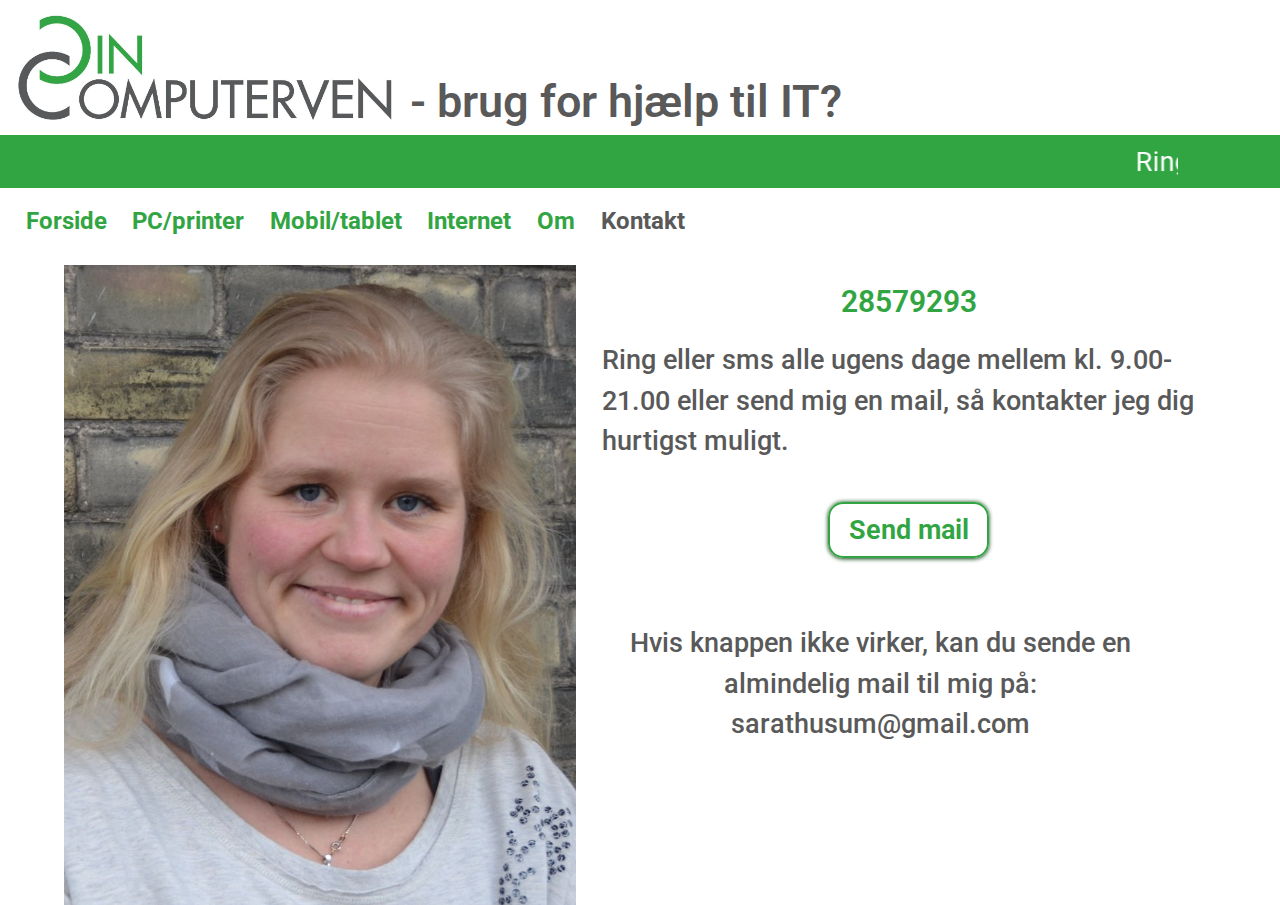
==== kontakt.html @ 3b6a4e94 "First commit" ====
<!DOCTYPE html>
<html lang='en'>

<head>
    <meta charset='UTF-8' />
    <meta name='viewport' content='width=device-width, initial-scale=1.0, maximum-scale=1.0' />
    <title>Din Computerven /v Sara Husum</title>
    <link rel="stylesheet" href="https://use.fontawesome.com/releases/v5.7.1/css/all.css"
        integrity="sha384-fnmOCqbTlWIlj8LyTjo7mOUStjsKC4pOpQbqyi7RrhN7udi9RwhKkMHpvLbHG9Sr" crossorigin="anonymous">
    <link rel="stylesheet" href="https://maxcdn.bootstrapcdn.com/bootstrap/4.0.0/css/bootstrap.min.css"
        integrity="sha384-Gn5384xqQ1aoWXA+058RXPxPg6fy4IWvTNh0E263XmFcJlSAwiGgFAW/dAiS6JXm" crossorigin="anonymous">
    <link href="https://fonts.googleapis.com/css?family=Inter|Open+Sans|Roboto|Roboto+Condensed|Sen&display=swap"
        rel="stylesheet">
    <link rel="stylesheet" type="text/css" href="./styleRest.css">
</head>

<body>
    <!-- <div class='forside'> -->
        <div class='topBanner'>
            <img class='logo' src='./images/logo.jpeg' alt="Din Computerven firma logo"/>
            <div class='logotext'>
                - brug for hjælp til IT?
            </div>
        </div>

        <div class="contact-highlighter">
            <marquee direction="left" onmouseover="this.stop()" onmouseout="this.start()">
                <p class="lowLight">Ring alle ugens dage fra kl. 9.00-20.00 på tlf:</p>
                <p class="phone">28579293</p>
                <p class="lowLight">eller klik på</p>
                <a href="./kontakt.html" class="contact-info"> Kontakt</a>
            </marquee>
        </div>

        <div class="hamburgerBanner">
            <a href="javascript:void(0);" class="icon" onclick="responsify()">
                <i class="fa fa-bars"></i>
            </a>
        
            <div class="topnav" id="navigationMenu">
                <a href="./index.html">Forside</a>
                <a href="./pc_print.html">PC/printer</a>
                <a href="./mobil_tablet.html">Mobil/tablet</a>
                <a href="./internet.html">Internet</a>
                <a href="./om.html">Om</a>
                <a href="./kontakt.html" class="active">Kontakt</a>
            </div>
        </div>

        <div class="pageContent">
            <div class="pageIMG">
                <img id= "profil" src='./images/Profil.jpg' alt= "Profilbillede af Sara, Din Computerven." />
            </div>
            <div class="pageText">
                <br>
                <p id="phoneSplash">28579293</p>
                <p id="praktisk">Ring eller sms alle ugens dage mellem kl. 9.00-21.00 eller send mig en mail, så kontakter jeg dig hurtigst muligt.</p>
              <div id="mail">  
                <a id="mailButton" href="mailto:sarathusum@gmail.com?subject=Min%20IT%20driller!&body=Jeg%20har%20brug%20for%20hjælp%20til..." target="_blank">Send mail</a>
              </div>
              <div class="pageText">
                <p id= "error"> <br>Hvis knappen ikke virker, kan du sende en almindelig mail til mig på: sarathusum@gmail.com</p>
              </div>
            </div>
        </div>
    <!-- </div> Har jeg brug for forside div'en?-->

    <script src="./main.js"></script>

</body>
</html>
---- styleRest.css ----
@import url('https://fonts.googleapis.com/css?family=Roboto&display=swap');

body {
  margin: 0;
  font-family: Roboto;
  color: #595959;
}
.topBanner {
  width: 100%;
  display: flex;
  margin-top: 1%;
  flex-direction: row;
}

.logotext {
  font-size: 3.5vw;
  font-family: roboto, sans-serif;
  font-weight: 575;
  align-self: flex-end;
}

.logo {
  width: 30%;
  margin-left: 1%;
  margin-right: 1%;
  padding-bottom: 1%;
}

.contact-highlighter{
  padding: .5% 8% .5% 8%;
  display: flex;
  background-color: #32a543;
  font-size: 2.1vw;
  white-space: nowrap; /* forces one-line */
  overflow-x: auto; /* forces one-line */
}

.contact-info{
  margin: auto;
  color: #fff;
  font-weight: 600;
  display: inline-block; /* forces one-line */
}

.contact-info:hover{
	color:#595959;
  cursor: pointer;
}

.phone{
  margin: auto;
	display: inline-block;
  color: #fff;
  font-weight: 600;
  display: inline-block; /* forces one-line */
}

.lowLight{
  margin: auto;
  margin-left: .7%;
  margin-right: .7%;
	display: inline-block;
  color: #fff;
  display: inline-block; /* forces one-line */
}

.topnav {
  overflow: hidden;
  background-color: #fff;
  margin-top: .1%;
  margin-right: 5%;
  margin-left: 1%;
  width: 100%;
  z-index: 2;
}

.topnav a {
  float: left;
  display: block;
  color: #32a543;
  padding:0% 1% 0 1%;
  text-decoration: none;
  font-size: 1.9vw;
  font-weight: 700;
  border-radius: 15px;
  margin-top: 1%;
}

.topnav a:hover {
  background-color: #595959;
  color: white;
}

.topnav a.active {
  color: #595959;
}

.topnav a.active:hover {
  background-color: #fff;
  color: #595959;
}

.icon {
  display: none;
  z-index: 5;
}
.pageIMG{
  margin: 2% 2% 0 5%;
  height: 50vw;
  max-width: 40vw;
  overflow: hidden;
  float:left;
  object-fit:cover;
}

.pageIMG img:not(#profil){
  height: 100%;
  transform: translateX(-120px);
  z-index: 0;
}
#profil{
  height:100%;
}

.pageText {
  font-size: 2.1vw;
  font-weight: 500;
  margin: 0 5% 0 5%;
  text-justify: inter-word;
}
#error{
  text-align: center;
}
#phoneSplash{
  color: #32a543;
  font-weight: 600;
  text-align: center;
  font-size: 30px;
}

#mailButton{
  margin: 4%;
  border: solid 2px;
  border-color: #32a543;
  box-shadow:0 .2px 4px rgb(12, 70, 20);
  /*box-shadow:0 .2px 4px rgb(89, 89, 89, .7);*/
  color:#32a543;
  border-radius: 15px;
  font-weight: 650;
  padding: 1% 3%;
}
#mailButton:hover{
  box-shadow:0 .2px 4px rgb(12, 70, 20);
  background-color: #595959;
  color: #fff;
  cursor: pointer;
}

#mail{
  display: flex;
  justify-content: center;
  text-align: center;
  height: 8%;
}

@media screen and (max-width: 1250px){
  .logo{
    width:375px;
    padding-bottom: 12px;
  }
  .logotext{
    font-size: 45px;
  }
  .contact-highlighter{
    font-size: 24px;
    background-color: #32a543;
  }
  .topnav a{
    font-size: 22px;
  }  
  .pageText{
    font-size: 24px;
  }
}

@media screen and (max-width:850px){
  .logo{
    width:44%;
    padding-bottom: 1.5%;
  }
  .logotext{
    font-size: 5.2vw;
  }
  
  .pageText{
    font-size: 2.8vw;
  }
  #phoneSplash{
    font-size: 3.56vw;
   }
}

@media screen and (max-width: 650px) {
  .topnav a:not(:active) {
    display: none;
  }
  .hamburgerBanner{
    width: 100%;
    height:5.9vw;
  }
  .icon {
    right:0;
    position: absolute;
    display: block;
    font-size: 22px;
    color: #32a543;
    padding-bottom: 0;
    margin: 1% 2% 0 0;
    z-index: 2;
  }
  .icon.active{
    color:#32a543;
  }
  .icon:hover{
    color:#595959;
  }
  .contact-highlighter{
    font-size: 3.6vw;
  }
  .topnav.responsive {
    position: absolute;
  }
  .topnav.responsive a{
    float: left;
    display: block;
    text-align: left;
    margin-left: 65%;
    z-index: 1; 
  }  
}

@media screen and (max-width:600px){
  .logo{
    width: 258px;
  }
  .logotext{
    display: none;
  }
  .contact-highlighter{
    font-size: 21px;
    background-color: #32a543;
  }
  .pageText{
    font-size: 16px;
  }
  .topnav a{
    font-size: 3.68vw;
    z-index: 1;
  }
  .icon {
    font-size: 3.68vw;
  }
 }

  @media screen and (max-width:540px){
    .topnav{
      z-index: 2;
    }
    .topnav a{
      font-size: 17px;
    }
    .icon {
        font-size: 17px;
    }
    .logo{
        margin-bottom: 0px;
    }
    .pageIMG{
      margin: 2% 5% 0 5%;
      max-width: 90%;
      height: 90%;
      float:none;
      overflow: none;
      
    }
    .pageIMG img {
      width: 100%;
      transform: translateX(0);
      z-index:0;
    }

    #phoneSplash{
      font-size: 21px;
    }
    
    #mailButton{
      margin-bottom: 25px;
    }
  }
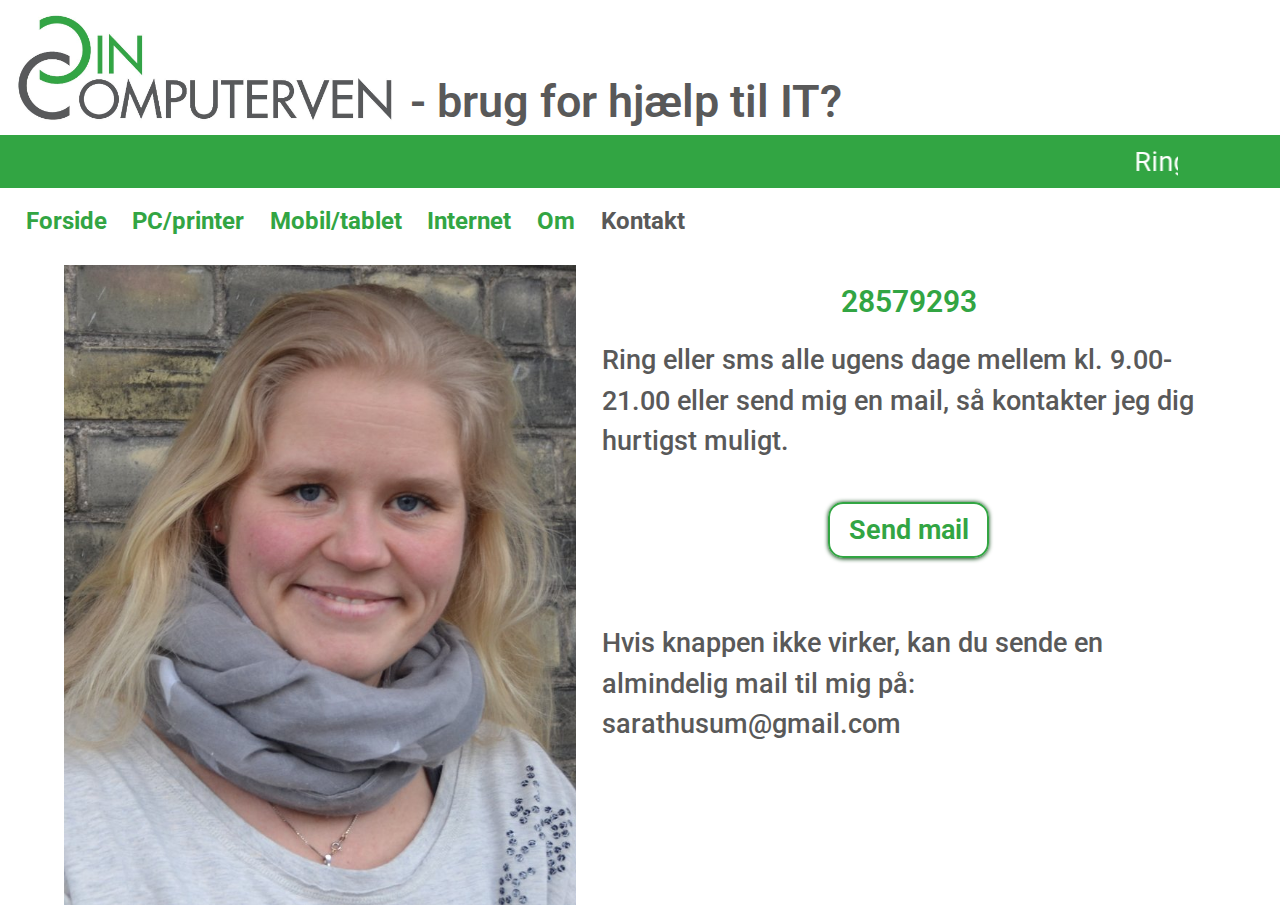
==== commit 3de45317: "Image bugs fixed" ====
--- a/kontakt.html
+++ b/kontakt.html
@@ -11,7 +11,7 @@
         integrity="sha384-Gn5384xqQ1aoWXA+058RXPxPg6fy4IWvTNh0E263XmFcJlSAwiGgFAW/dAiS6JXm" crossorigin="anonymous">
     <link href="https://fonts.googleapis.com/css?family=Inter|Open+Sans|Roboto|Roboto+Condensed|Sen&display=swap"
         rel="stylesheet">
-    <link rel="stylesheet" type="text/css" href="./styleRest.css">
+    <link rel="stylesheet" type="text/css" href="./styleKontaktOm.css">
 </head>
 
 <body>
@@ -59,7 +59,7 @@
                 <a id="mailButton" href="mailto:sarathusum@gmail.com?subject=Min%20IT%20driller!&body=Jeg%20har%20brug%20for%20hjælp%20til..." target="_blank">Send mail</a>
               </div>
               <div class="pageText">
-                <p id= "error"> <br>Hvis knappen ikke virker, kan du sende en almindelig mail til mig på: sarathusum@gmail.com</p>
+                <p id= "pageText"> <br>Hvis knappen ikke virker, kan du sende en almindelig mail til mig på: sarathusum@gmail.com</p>
               </div>
             </div>
         </div>
--- a/styleKontaktOm.css
+++ b/styleKontaktOm.css
@@ -0,0 +1,290 @@
+@import url('https://fonts.googleapis.com/css?family=Roboto&display=swap');
+
+body {
+  margin: 0;
+  font-family: Roboto;
+  color: #595959;
+}
+
+.topBanner {
+  width: 100%;
+  display: flex;
+  margin-top: 1%;
+  flex-direction: row;
+}
+
+.logotext {
+  font-size: 3.5vw;
+  font-family: roboto, sans-serif;
+  font-weight: 575;
+  align-self: flex-end;
+}
+
+.logo {
+  width: 30%;
+  margin-left: 1%;
+  margin-right: 1%;
+  padding-bottom: 1%;
+}
+
+.contact-highlighter{
+  padding: .5% 8% .5% 8%;
+  display: flex;
+  background-color: #32a543;
+  font-size: 2.1vw;
+  white-space: nowrap; /* forces one-line */
+  overflow-x: auto; /* forces one-line */
+}
+
+.contact-info{
+  margin: auto;
+  color: #fff;
+  font-weight: 600;
+  display: inline-block; /* forces one-line */
+}
+
+.contact-info:hover{
+	color:#595959;
+  cursor: pointer;
+}
+
+.phone{
+  margin: auto;
+	display: inline-block;
+  color: #fff;
+  font-weight: 600;
+  display: inline-block; /* forces one-line */
+}
+
+.lowLight{
+  margin: auto;
+  margin-left: .7%;
+  margin-right: .7%;
+	display: inline-block;
+  color: #fff;
+  display: inline-block; /* forces one-line */
+}
+
+.topnav {
+  overflow: hidden;
+  background-color: #fff;
+  margin-top: .1%;
+  margin-right: 5%;
+  margin-left: 1%;
+  width: 100%;
+  z-index: 2;
+}
+
+.topnav a {
+  float: left;
+  display: block;
+  color: #32a543;
+  padding:0% 1% 0 1%;
+  text-decoration: none;
+  font-size: 1.9vw;
+  font-weight: 700;
+  border-radius: 15px;
+  margin-top: 1%;
+}
+
+.topnav a:hover {
+  background-color: #595959;
+  color: white;
+}
+
+.topnav a.active {
+  color: #595959;
+}
+
+.topnav a.active:hover {
+  background-color: #fff;
+  color: #595959;
+}
+
+.icon {
+  display: none;
+  z-index: 5;
+}
+
+.pageIMG{
+  margin: 2% 2% 0 5%;
+  height: 50vw;
+  max-width: 40vw;
+  overflow: hidden;
+  float:left;
+  object-fit:cover;
+}
+
+#profil{
+  height:100%;
+  z-index: 0;
+}
+
+.pageText {
+  font-size: 2.1vw;
+  font-weight: 500;
+  margin: 0 5% 0 5%;
+  text-justify: inter-word;
+}
+
+#phoneSplash{
+  color: #32a543;
+  font-weight: 600;
+  text-align: center;
+  font-size: 30px;
+}
+
+#mailButton{
+  margin: 4%;
+  border: solid 2px;
+  border-color: #32a543;
+  box-shadow:0 .2px 4px rgb(12, 70, 20);
+  color:#32a543;
+  border-radius: 15px;
+  font-weight: 650;
+  padding: 1% 3%;
+}
+
+#mailButton:hover{
+  box-shadow:0 .2px 4px rgb(12, 70, 20);
+  background-color: #595959;
+  color: #fff;
+  cursor: pointer;
+}
+
+#mail{
+  display: flex;
+  justify-content: center;
+  height: 8%;
+  white-space: nowrap;
+}
+
+@media screen and (max-width: 1250px){
+  .logo{
+    width:375px;
+    padding-bottom: 12px;
+  }
+  .logotext{
+    font-size: 45px;
+  }
+  .contact-highlighter{
+    font-size: 24px;
+    background-color: #32a543;
+  }
+  .topnav a{
+    font-size: 22px;
+  }  
+  .pageText{
+    font-size: 24px;
+  }
+}
+
+@media screen and (max-width:850px){
+  .logo{
+    width:44%;
+    padding-bottom: 1.5%;
+  }
+  .logotext{
+    font-size: 5.2vw;
+  }
+  .pageText{
+    font-size: 2.8vw;
+  }
+  #phoneSplash{
+    font-size: 3.56vw;
+  }
+}
+
+@media screen and (max-width: 650px) {
+  .topnav a:not(:active) {
+    display: none;
+  }
+  .hamburgerBanner{
+    width: 100%;
+    height:5.9vw;
+  }
+  .icon {
+    right:0;
+    position: absolute;
+    display: block;
+    font-size: 22px;
+    color: #32a543;
+    padding-bottom: 0;
+    margin: 1% 2% 0 0;
+    z-index: 2;
+  }
+  .icon.active{
+    color:#32a543;
+  }
+  .icon:hover{
+    color:#595959;
+  }
+  .contact-highlighter{
+    font-size: 3.6vw;
+  }
+  .topnav.responsive {
+    position: absolute;
+  }
+  .topnav.responsive a{
+    float: left;
+    display: block;
+    text-align: left;
+    margin-left: 65%;
+    z-index: 1; 
+  }  
+}
+
+@media screen and (max-width:600px){
+  .logo{
+    width: 258px;
+  }
+  .logotext{
+    display: none;
+  }
+  .contact-highlighter{
+    font-size: 21px;
+    background-color: #32a543;
+  }
+  .pageText{
+    font-size: 16px;
+  }
+  .topnav a{
+    font-size: 3.68vw;
+    z-index: 1;
+  }
+  .icon {
+    font-size: 3.68vw;
+  }
+}
+
+@media screen and (max-width:540px){
+  .topnav{
+    z-index: 2;
+  }
+  .topnav a{
+    font-size: 17px;
+  }
+  .icon {
+      font-size: 17px;
+  }
+  .logo{
+      margin-bottom: 0px;
+  }
+  .pageIMG{
+    margin: 2% 5% 0 5%;
+    max-width: 90%;
+    height: 90%;
+    float:none;
+    overflow: none;
+  }
+  .pageIMG img {
+    width: 100%;
+    z-index:0;
+  }
+  #phoneSplash{
+    font-size: 21px;
+  }  
+  #mailButton{
+    margin-bottom: 25px;
+  }
+}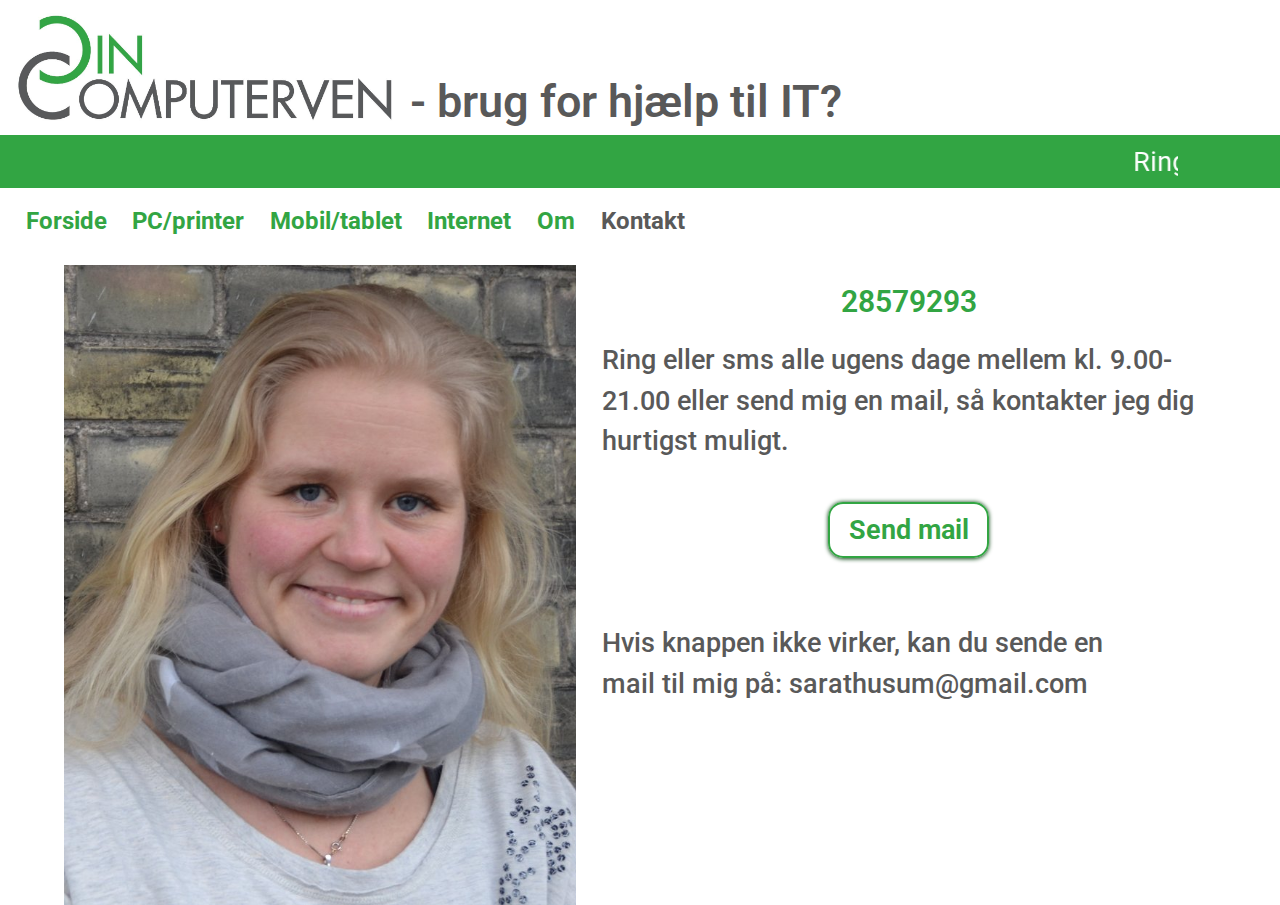
==== commit 1fb99a54: "text fix" ====
--- a/kontakt.html
+++ b/kontakt.html
@@ -59,7 +59,7 @@
                 <a id="mailButton" href="mailto:sarathusum@gmail.com?subject=Min%20IT%20driller!&body=Jeg%20har%20brug%20for%20hjælp%20til..." target="_blank">Send mail</a>
               </div>
               <div class="pageText">
-                <p id= "pageText"> <br>Hvis knappen ikke virker, kan du sende en almindelig mail til mig på: sarathusum@gmail.com</p>
+                <p id= "pageText"> <br>Hvis knappen ikke virker, kan du sende en mail til mig på: sarathusum@gmail.com</p>
               </div>
             </div>
         </div>
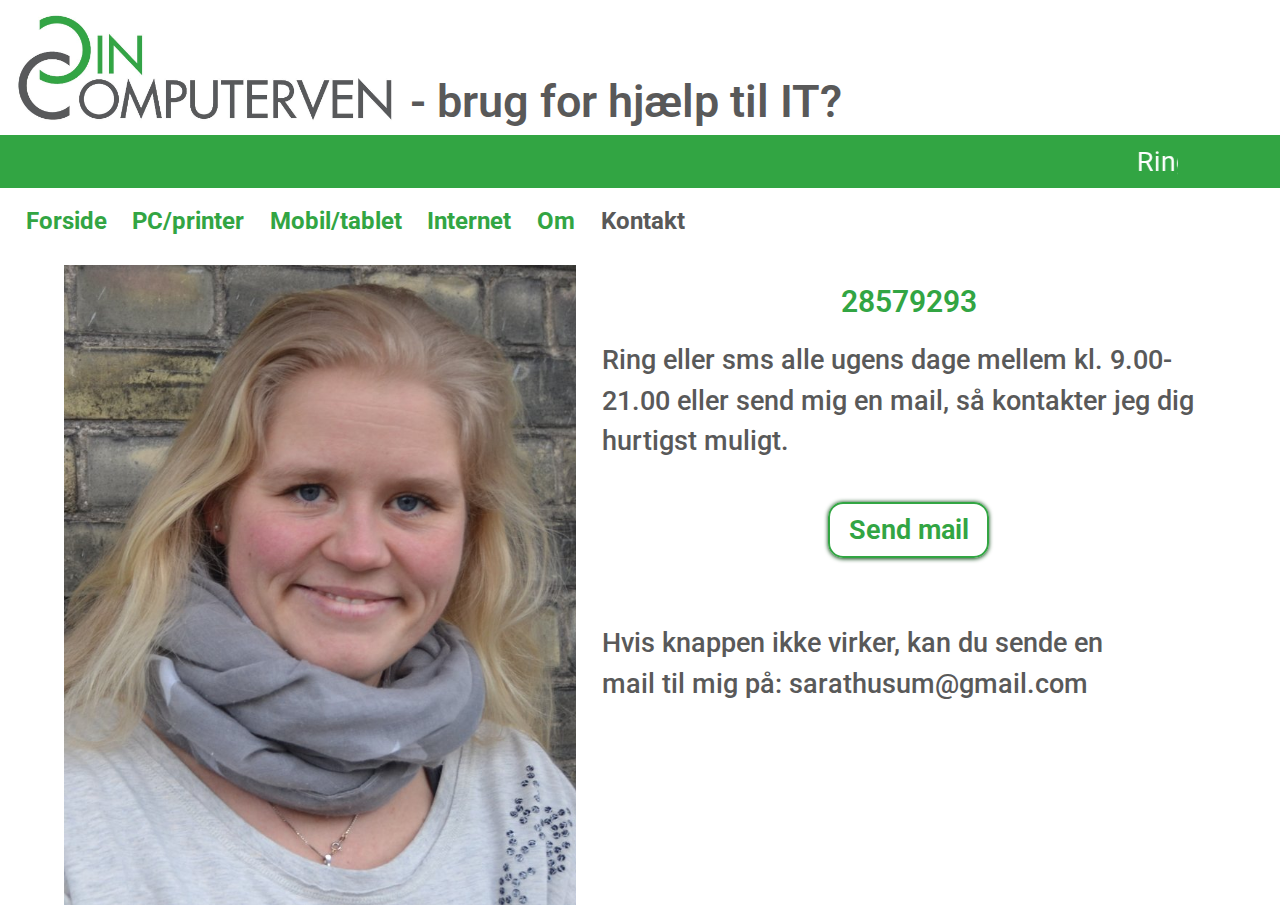
==== commit cc2911b8: "Rettede kontaktinfo" ====
--- a/kontakt.html
+++ b/kontakt.html
@@ -56,7 +56,7 @@
                 <p id="phoneSplash">28579293</p>
                 <p id="praktisk">Ring eller sms alle ugens dage mellem kl. 9.00-21.00 eller send mig en mail, så kontakter jeg dig hurtigst muligt.</p>
               <div id="mail">  
-                <a id="mailButton" href="mailto:sarathusum@gmail.com?subject=Min%20IT%20driller!&body=Jeg%20har%20brug%20for%20hjælp%20til..." target="_blank">Send mail</a>
+                <a id="mailButton" href="mailto:sarahusum@dincomputerven.dk?subject=Min%20IT%20driller!&body=Jeg%20har%20brug%20for%20hjælp%20til..." target="_blank">Send mail</a>
               </div>
               <div class="pageText">
                 <p id= "pageText"> <br>Hvis knappen ikke virker, kan du sende en mail til mig på: sarathusum@gmail.com</p>
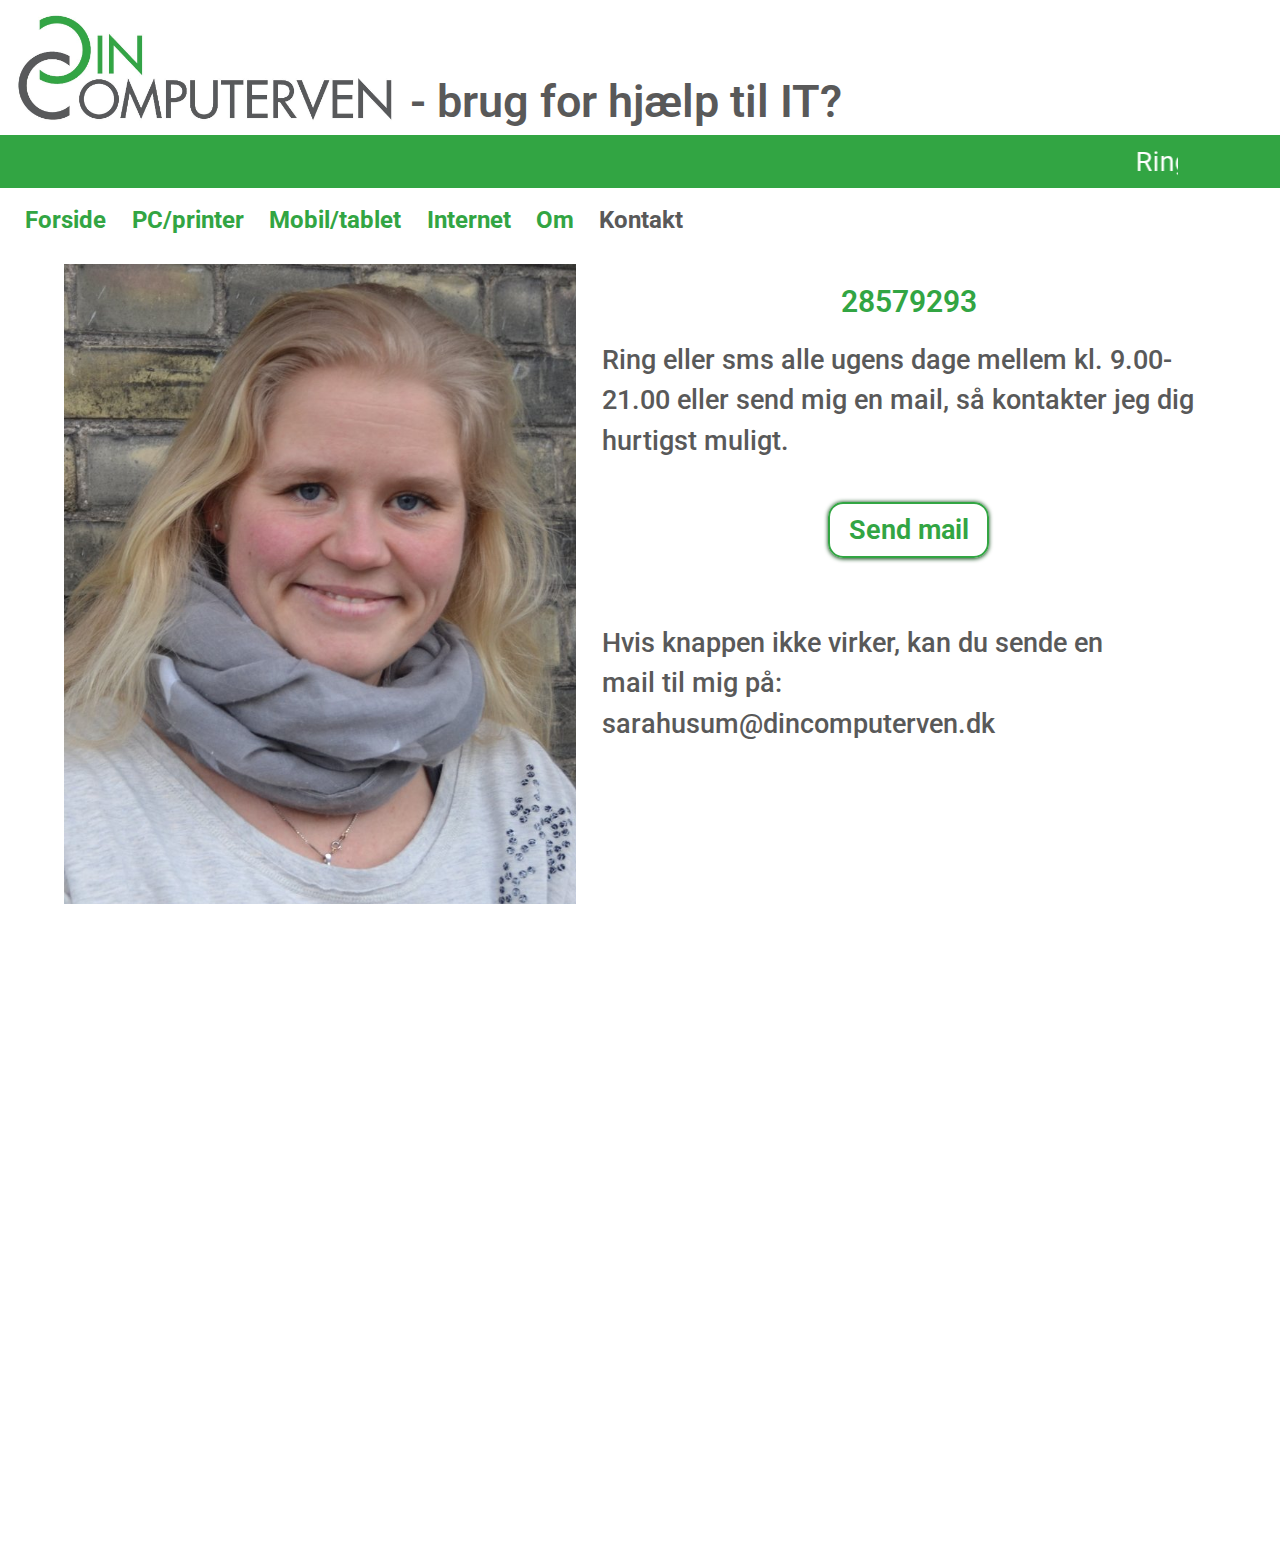
==== commit b5d00096: "mailto error fixed" ====
--- a/kontakt.html
+++ b/kontakt.html
@@ -59,7 +59,7 @@
                 <a id="mailButton" href="mailto:sarahusum@dincomputerven.dk?subject=Min%20IT%20driller!&body=Jeg%20har%20brug%20for%20hjælp%20til..." target="_blank">Send mail</a>
               </div>
               <div class="pageText">
-                <p id= "pageText"> <br>Hvis knappen ikke virker, kan du sende en mail til mig på: sarathusum@gmail.com</p>
+                <p id= "pageText"> <br>Hvis knappen ikke virker, kan du sende en mail til mig på: sarahusum@dincomputerven.dk</p>
               </div>
             </div>
         </div>
--- a/styleKontaktOm.css
+++ b/styleKontaktOm.css
@@ -71,7 +71,7 @@
   margin-top: .1%;
   margin-right: 5%;
   margin-left: 1%;
-  width: 100%;
+  width: 99%;
   z-index: 2;
 }
 
@@ -107,7 +107,7 @@
 }
 
 .pageIMG{
-  margin: 2% 2% 0 5%;
+  margin: 2% 2% 50% 5%;
   height: 50vw;
   max-width: 40vw;
   overflow: hidden;
@@ -143,6 +143,7 @@
   border-radius: 15px;
   font-weight: 650;
   padding: 1% 3%;
+  text-align: center;
 }
 
 #mailButton:hover{
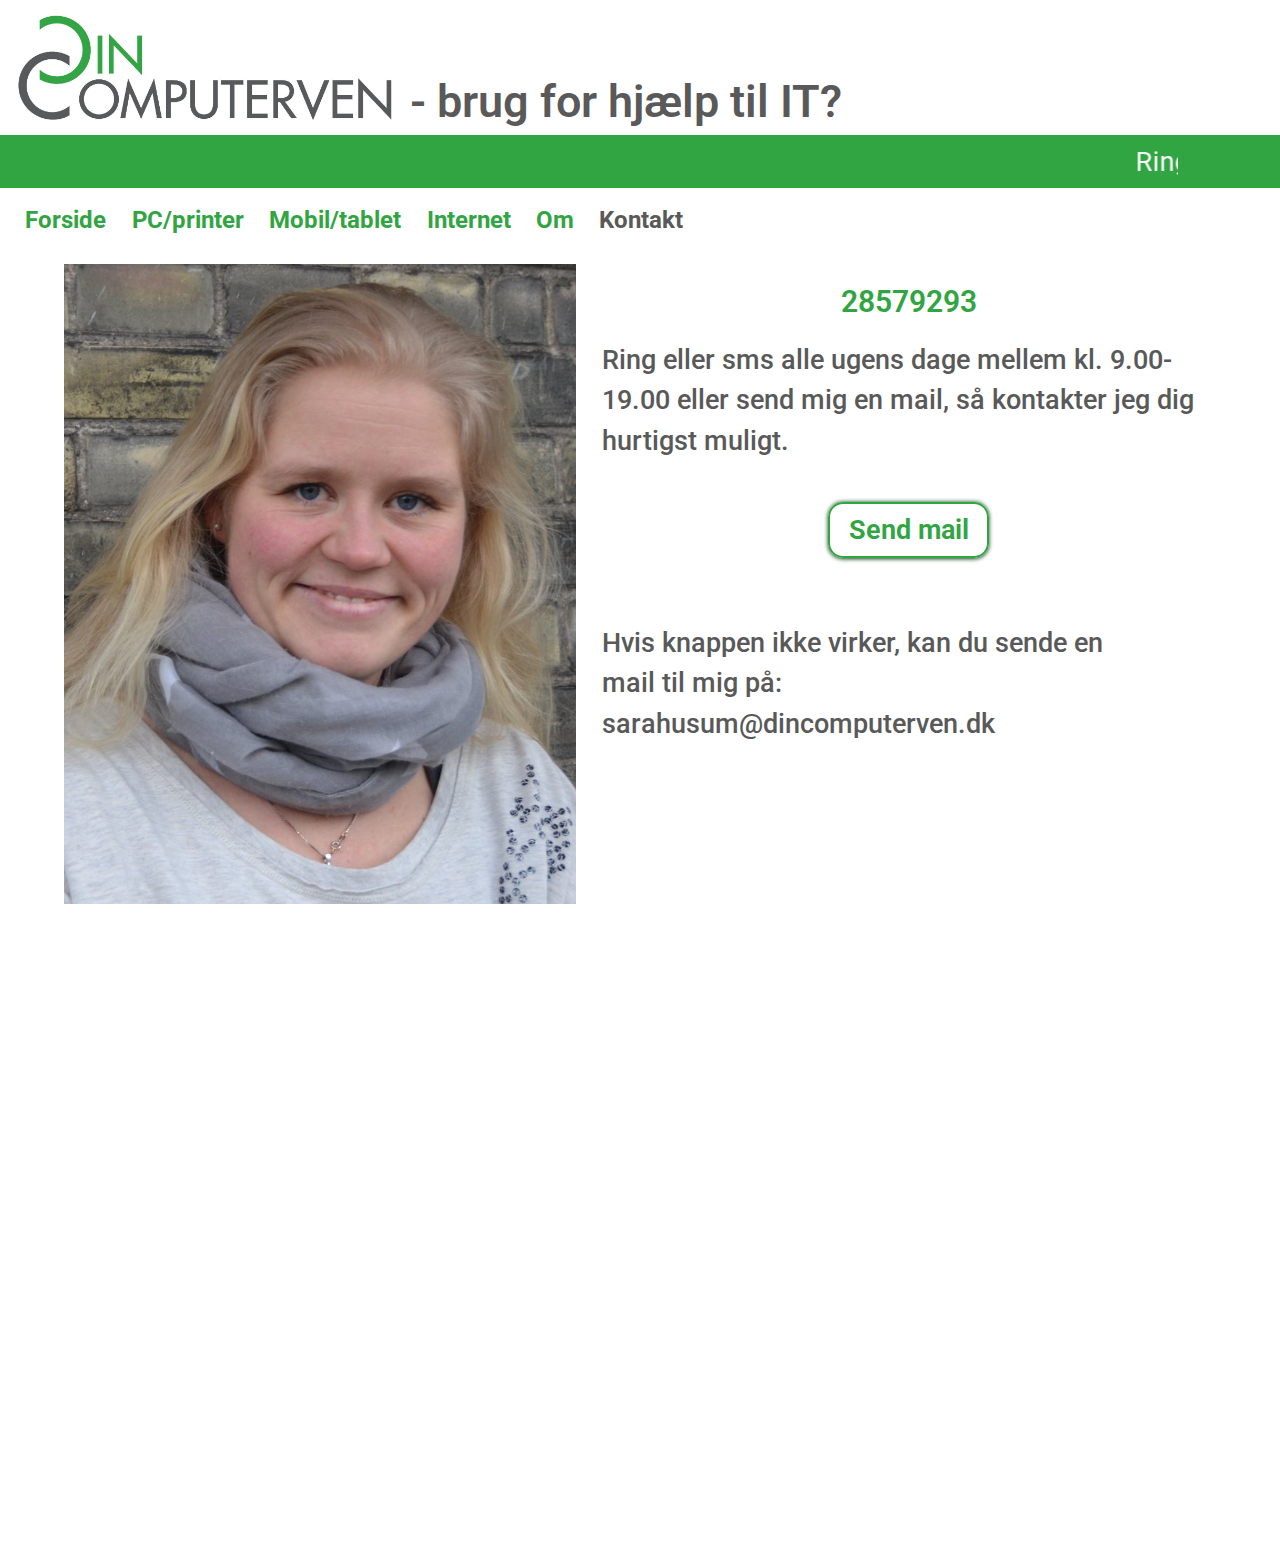
==== commit 8f076a0b: "Fixed contactinfo" ====
--- a/kontakt.html
+++ b/kontakt.html
@@ -54,7 +54,7 @@
             <div class="pageText">
                 <br>
                 <p id="phoneSplash">28579293</p>
-                <p id="praktisk">Ring eller sms alle ugens dage mellem kl. 9.00-21.00 eller send mig en mail, så kontakter jeg dig hurtigst muligt.</p>
+                <p id="praktisk">Ring eller sms alle ugens dage mellem kl. 9.00-19.00 eller send mig en mail, så kontakter jeg dig hurtigst muligt.</p>
               <div id="mail">  
                 <a id="mailButton" href="mailto:sarahusum@dincomputerven.dk?subject=Min%20IT%20driller!&body=Jeg%20har%20brug%20for%20hjælp%20til..." target="_blank">Send mail</a>
               </div>
